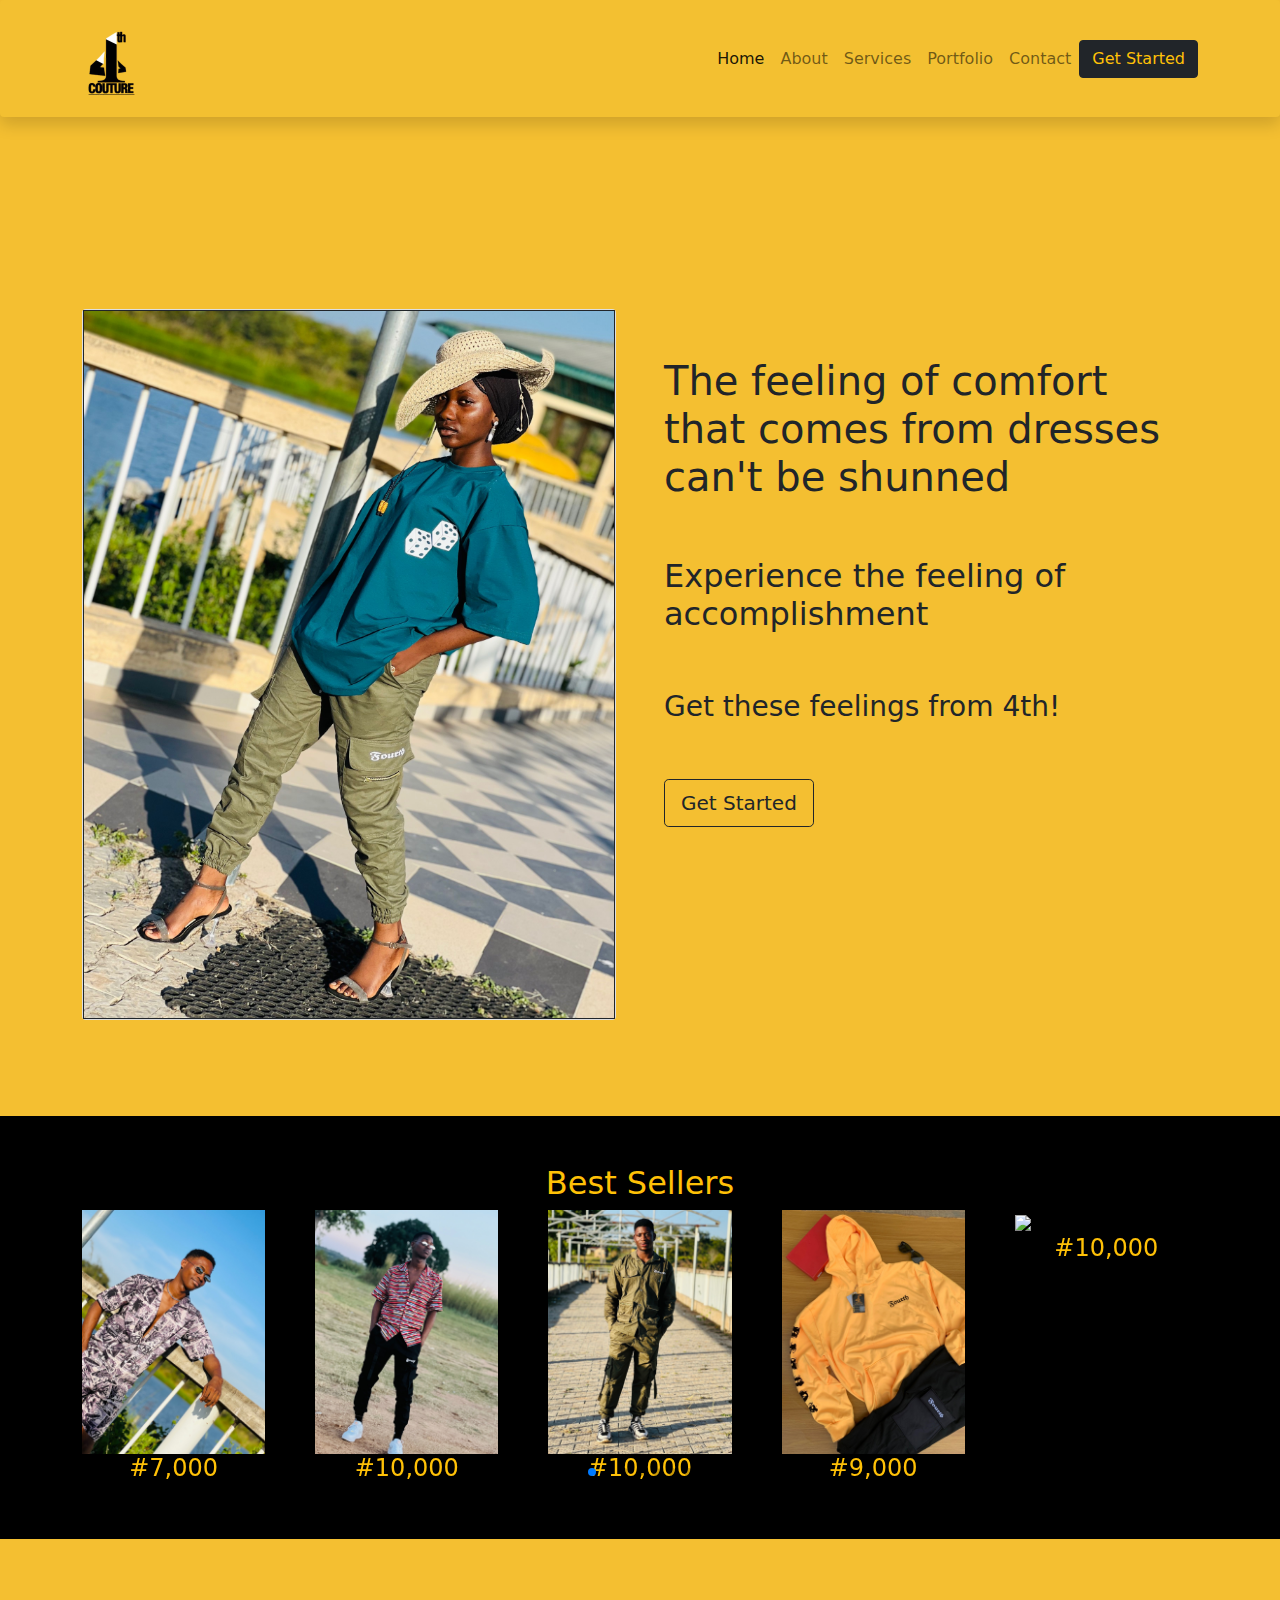
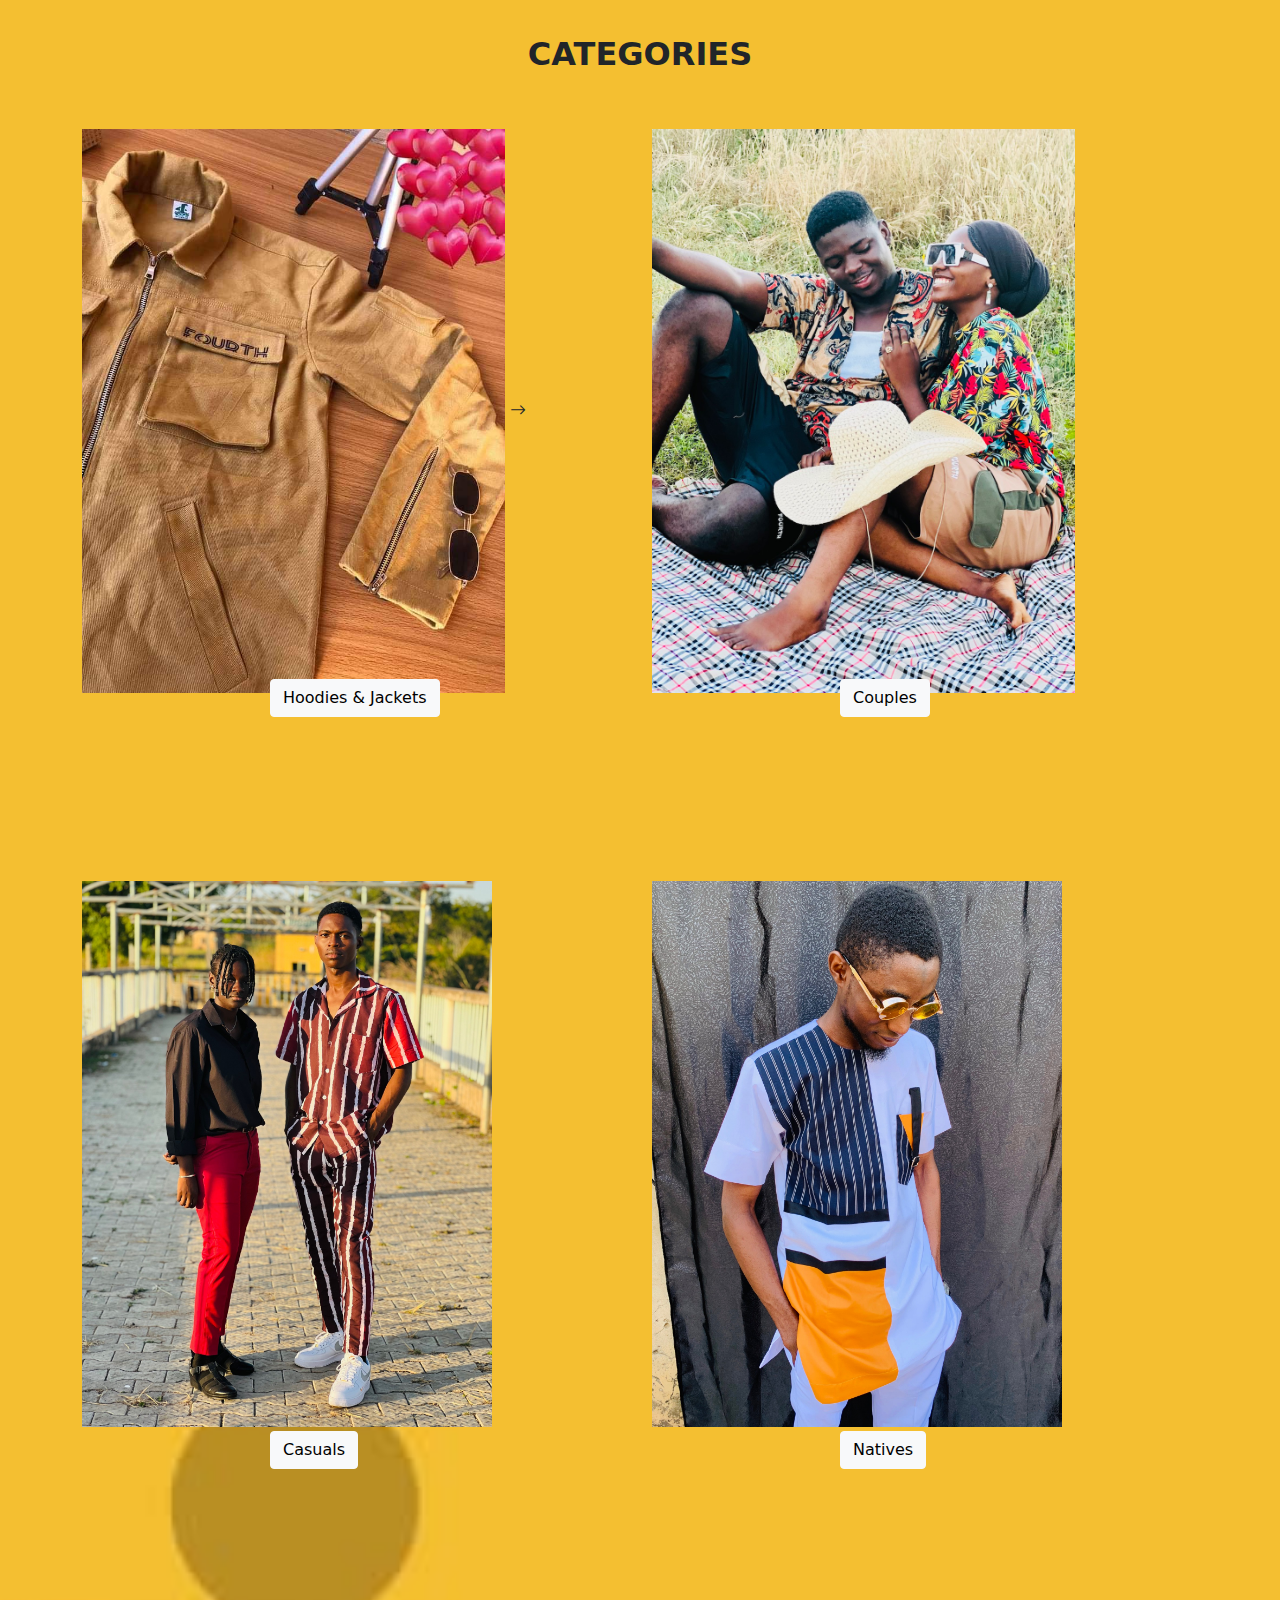
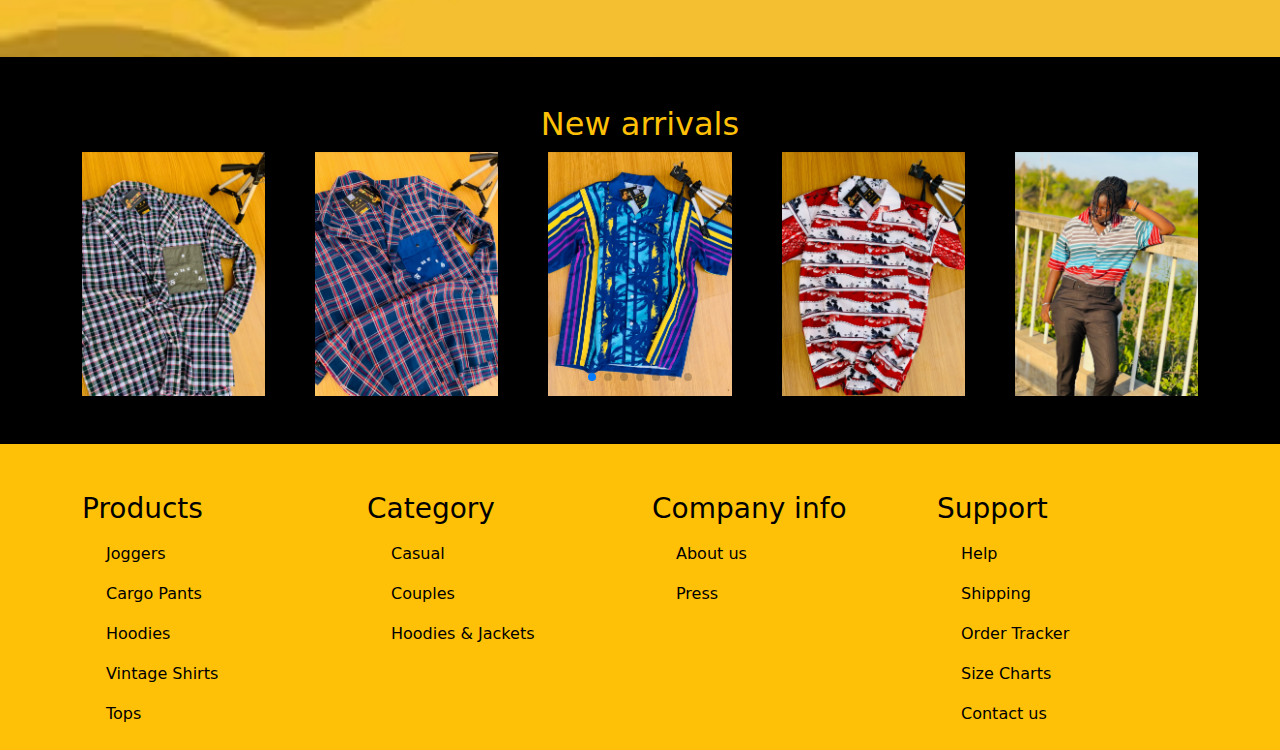
==== index.html @ 700fd644 "First Commit" ====
<!DOCTYPE html>
<html lang="en">
<head>
    <meta charset="UTF-8">
    <meta http-equiv="X-UA-Compatible" content="IE=edge">
    <meta name="viewport" content="width=device-width, initial-scale=1.0">
    <title>Landing Page</title>
    <link rel="stylesheet" href="css/bootstrap.min.css">
    <link rel="stylesheet" href="css/style.css">
    <link
      rel="stylesheet"
      href="https://unpkg.com/swiper/swiper-bundle.min.css"
    />
    <link rel="stylesheet" href="https://cdn.jsdelivr.net/npm/bootstrap-icons@1.8.2/font/bootstrap-icons.css">
</head>
<body>
    <div id="heroSection" class="bg-image bg-opacity-50">
        <nav class="navbar navbar-expand-lg navbar-light bg-light shadow p-3 mb-5 bg-body rounded">
            <div class="container">
                <a class="navbar-brand logo" href="index.html"><img src="img/logo.png"></a>
                <button class="navbar-toggler" type="button" data-bs-toggle="collapse"
                    data-bs-target="#navbarSupportedContent" aria-controls="navbarSupportedContent"
                    aria-expanded="false" aria-label="Toggle navigation">
                    <span class="navbar-toggler-icon"></span>
                </button>
                <div class="collapse navbar-collapse" id="navbarSupportedContent">
                    <ul class="navbar-nav ms-auto mb-2 mb-lg-0">
                        <li class="nav-item">
                            <a class="nav-link active" aria-current="page" href="index.html">Home</a>
                        </li>
                        <li class="nav-item">
                            <a class="nav-link" href="about.html">About</a>
                        </li>
                        <li class="nav-item">
                            <a class="nav-link" href="#">Services</a>
                        </li>
                        <li class="nav-item">
                            <a class="nav-link" href="#">Portfolio</a>
                        </li>
                        <li class="nav-item">
                            <a class="nav-link" href="contact-us.html">Contact</a>
                        </li>
                    </ul>
                    <button class="btn btn-dark text-warning" type="button">Get Started</button>
                </div>
            </div>
        </nav>
        <div id="introSection" class="py-lg-5 pt-md-0 pt-sm-0">
            <div class="container">
                <div class="row my-5 g-5">
                    <div class="col-lg-6 fw-bold">
                        <h2 class="fs-1 py-5">The feeling of comfort that comes from dresses can't be shunned</h2>
                        <h3 class="fs-2 pb-5">Experience the feeling of accomplishment</h3>
                        <h4 class="fs-3 pb-5">Get these feelings from 4th!</h4>
                        <button class="btn btn-outline-dark btn-lg" type="button">Get Started</button>
                    </div>
                    <div class="col-lg-6 order-sm-first">
                        <div class="card">
                            <img src="img/Hero_image.jpg" alt="image box" class="img-fluid border border-dark h-75">
                        </div> 
                    </div>
                </div>
            </div>
        </div>
        <div id="bsSection" class="py-5 text-warning bg-black">
            <div class="container">
                <h2 class="text-center">Best Sellers</h2>
                <div class="swiper mySwiper">
                    <div class="swiper-wrapper">
                        <div class="swiper-slide">
                            <img src="img/BS-1.jpg" class="img-fluid">
                            <h4 class="text-center">#7,000</h4>
                        </div>
                        <div class="swiper-slide">
                            <img src="img/BS-2.jpg" class="img-fluid">
                            <h4 class="text-center">#10,000</h4>
                        </div>
                        <div class="swiper-slide">
                            <img src="img/BS-3.jpg" class="img-fluid">
                            <h4 class="text-center">#10,000</h4>
                        </div>
                        <div class="swiper-slide">
                            <img src="img/BS-4.jpg" class="img-fluid">
                            <h4 class="text-center">#9,000</h4>
                        </div>
                        <div class="swiper-slide">
                            <img src="img/BS-5.jpg" class="img-fluid">
                            <h4 class="text-center">#10,000</h4>
                        </div>
                        <div class="swiper-slide">
                            <img src="img/BS-6.jpg" class="img-fluid">
                            <h4 class="text-center">#5,000</h4>
                        </div>
                        <div class="swiper-slide">
                            <img src="img/BS-7.jpg" class="img-fluid">
                            <h4 class="text-center">#8,000</h4>
                        </div>
                    </div>
                    <div class="swiper-pagination"></div>
                  </div>
            </div>
        </div>
        <div id="categorySection" class="py-5">
            <div class="container">
                <h2 class="text-dark text-center py-5 fw-bolder">CATEGORIES</h2>
                <div class="row">
                    <div class="col-lg-6">
                        <img src="img/Jacket-1.jpg" class="img-fluid h-75">
                        <a href="#" class="btn btn-light">Hoodies & Jackets</a>
                        <i class="bi bi-arrow-right"></i>
                    </div>
                    <div class="col-lg-6">
                        <img src="img/couples-2.jpg" class="img-fluid h-75"> 
                        <a href="#" class="btn btn-light">Couples</a>
                    </div> <div class="col-lg-6">
                        <img src="img/Casual.jpg" class="img-fluid h-75"> 
                        <a href="#" class="btn btn-light">Casuals</a>
                    </div>
                    <div class="col-lg-6">
                        <img src="img/Native.jpg" class="img-fluid h-75"> 
                        <a href="#" class="btn btn-light">Natives</a>
                    </div>
                </div>
            </div>
        </div>
        <div id="naSection" class="py-5 text-warning bg-black">
            <div class="container">
                <h2 class="text-center">New arrivals</h2>
                <div class="swiper mySwiper">
                    <div class="swiper-wrapper">
                        <div class="swiper-slide">
                            <img src="img/NA-1.jpg" class="img-fluid">
                        </div>
                        <div class="swiper-slide">
                            <img src="img/NA-2.jpg" class="img-fluid">
                        </div>
                        <div class="swiper-slide">
                            <img src="img/NA-3.jpg" class="img-fluid">
                        </div>
                        <div class="swiper-slide">
                            <img src="img/NA-4.jpg" class="img-fluid">
                        </div>
                        <div class="swiper-slide">
                            <img src="img/NA-5.jpg" class="img-fluid">
                        </div>
                        <div class="swiper-slide">
                            <img src="img/NA-6.jpg" class="img-fluid">
                        </div>
                        <div class="swiper-slide">
                            <img src="img/NA-7.jpg" class="img-fluid">
                        </div>
                    </div>
                    <div class="swiper-pagination"></div>
                  </div>
            </div>
        </div>
    </div>
    <div id="footer" class="pt-5 bg-warning text-black" >
        <div class="container">
            <div class="row">
                <div class="col-lg-3 col-md-6">
                    <h3>Products</h3>
                    <ul class="list-unstyled ps-4">
                        <li class="py-2">Joggers</li>
                        <li class="py-2">Cargo Pants</li>
                        <li class="py-2">Hoodies</li>
                        <li class="py-2">Vintage Shirts</li>
                        <li class="py-2">Tops</li>
                    </ul>
                </div>
                <div class="col-lg-3 col-md-6">
                    <h3>Category</h3>
                    <ul class="list-unstyled ps-4">
                        <li class="py-2">Casual</li>
                        <li class="py-2">Couples</li>
                        <li class="py-2">Hoodies & Jackets</li>
                    </ul>
                </div>
                <div class="col-lg-3 col-md-6">
                    <h3>Company info</h3>
                    <ul class="list-unstyled ps-4">
                        <li class="py-2">About us</li>
                        <li class="py-2">Press</li>
                    </ul>
                </div>
                <div class="col-lg-3 col-md-6">
                    <h3>Support</h3>
                    <ul class="list-unstyled ps-4">
                        <li class="py-2">Help</li>
                        <li class="py-2">Shipping</li>
                        <li class="py-2">Order Tracker</li>
                        <li class="py-2">Size Charts</li>
                        <li class="py-2">Contact us</li>
                    </ul>
                </div>
            </div>
            <div>

            </div>
        </div>
    </div>


    <script src="js/bootstrap.min.js"></script>
    <script src="https://unpkg.com/swiper/swiper-bundle.min.js"></script>

    <script>
        var swiper = new Swiper(".mySwiper", {
          // slidesPerView: 3,
          spaceBetween: 30,
          loop: true,
          autoplay: {
            delay: 2000,
            disableOnInteraction: false,
          },
          pagination: {
            el: ".swiper-pagination",
            clickable: true,
          },
          breakpoints: {
            426: {
              slidesPerView: 1,
              spaceBetween: 20,
            },
            768: {
              slidesPerView: 3,
              spaceBetween: 40,
            },
            1024: {
              slidesPerView: 5,
              spaceBetween: 50,
            },
          },
        });
      </script>
</body>
</html>
---- css/style.css ----
* {
    margin: 0;
    padding: 0;
    box-sizing: border-box;
}

.navbar-light {
    background-color: #f3c031 !important;
}

.bg-light {
    background-color: #f3c031 !important;
}

.bg-image {
    background-image: url(../img/4th\ couture.jpg);
    background-repeat: no-repeat;
    background-size: cover;
    position: relative;
}

#misionSection {
    background-color: white !important;
}

#categorySection .col-lg-6 {
    position: relative;
}

#categorySection a {
    position: absolute;
    top: 550px;
    left: 200px;
}

#categorySection a:hover {
    color: #f3c031;
    background-color: black;
}
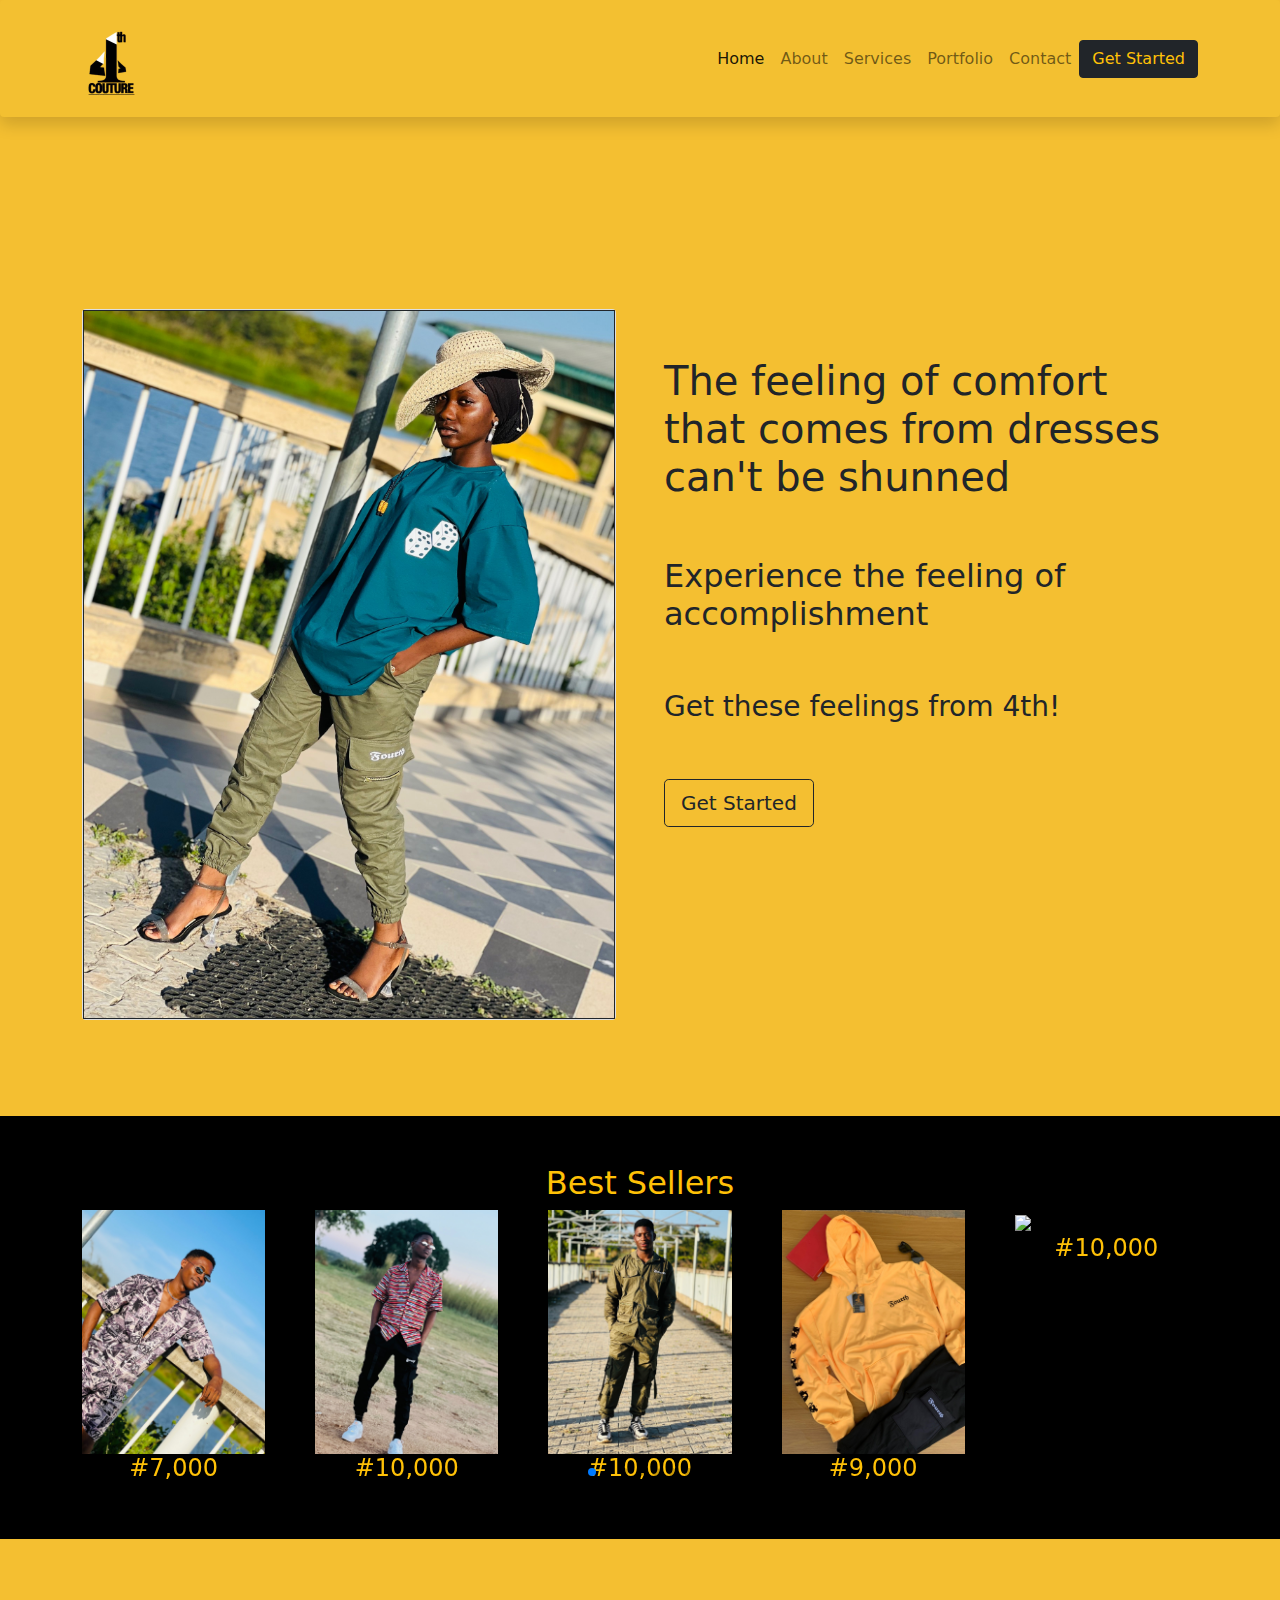
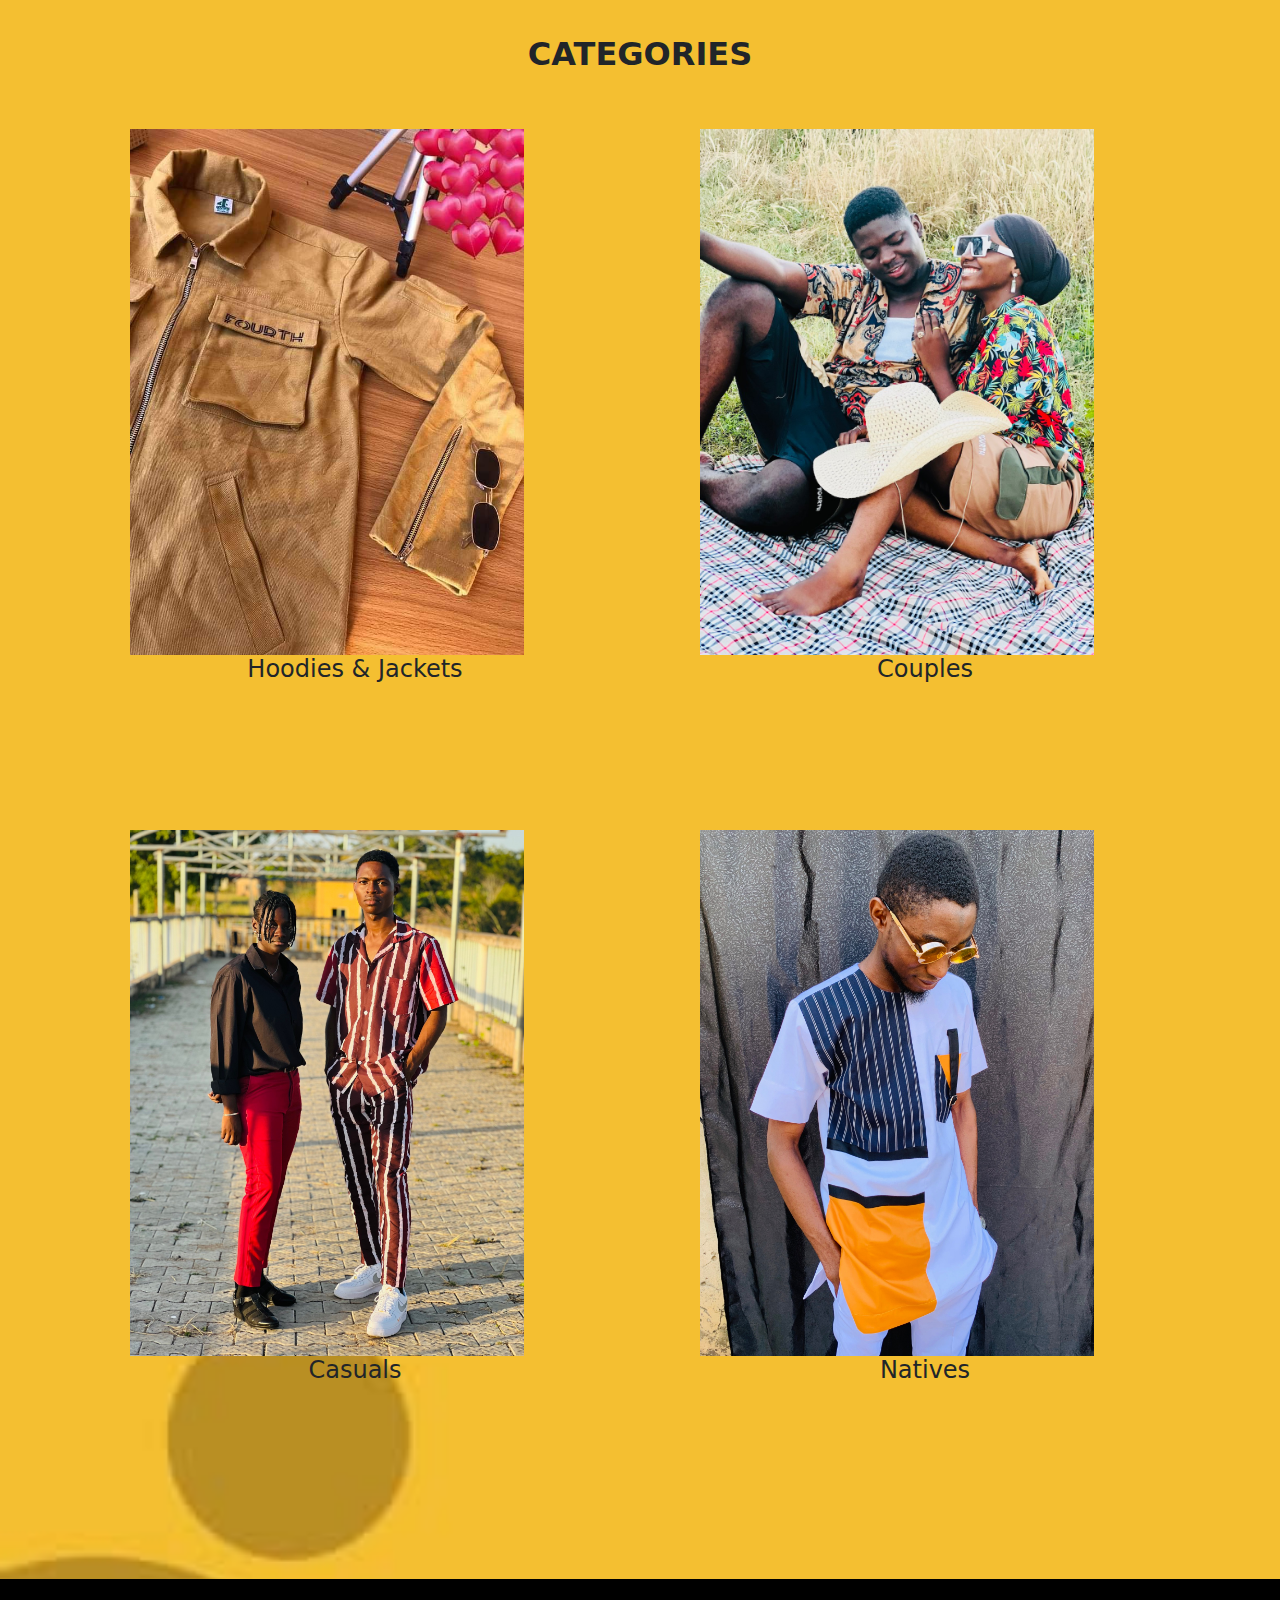
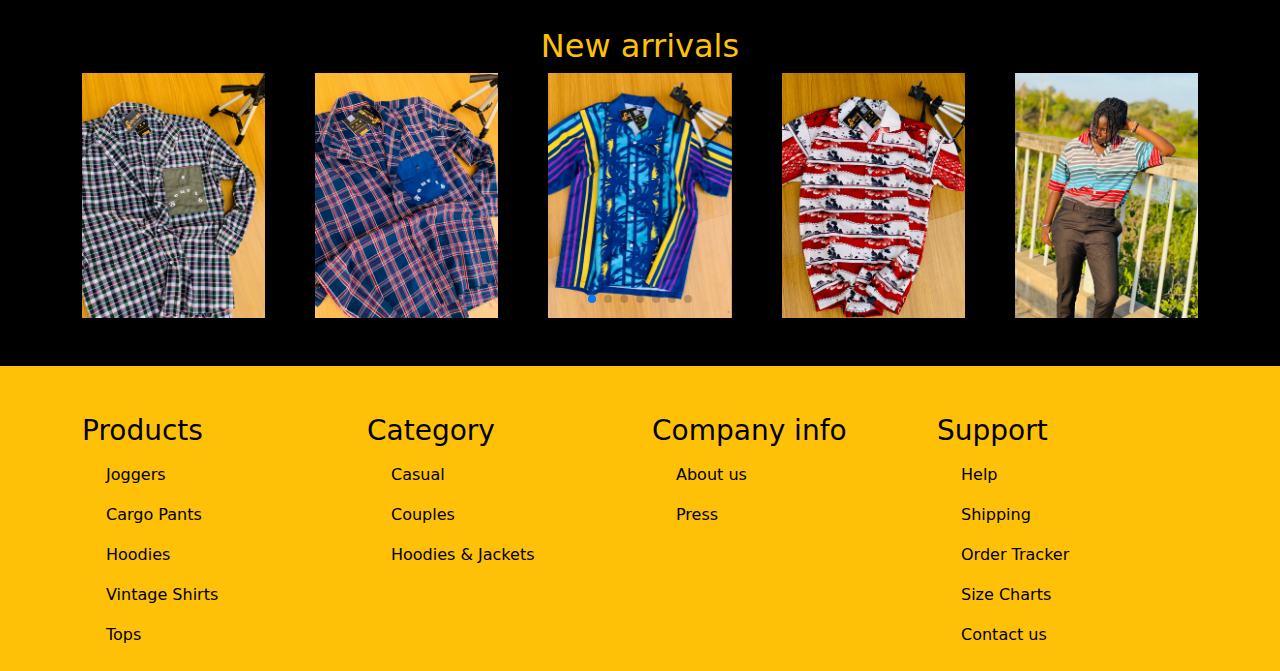
==== commit f809f3be: "Stage 6 task" ====
--- a/index.html
+++ b/index.html
@@ -54,7 +54,7 @@
                         <h4 class="fs-3 pb-5">Get these feelings from 4th!</h4>
                         <button class="btn btn-outline-dark btn-lg" type="button">Get Started</button>
                     </div>
-                    <div class="col-lg-6 order-sm-first">
+                    <div class="col-lg-6 order-first">
                         <div class="card">
                             <img src="img/Hero_image.jpg" alt="image box" class="img-fluid border border-dark h-75">
                         </div> 
@@ -105,20 +105,19 @@
                 <h2 class="text-dark text-center py-5 fw-bolder">CATEGORIES</h2>
                 <div class="row">
                     <div class="col-lg-6">
-                        <img src="img/Jacket-1.jpg" class="img-fluid h-75">
-                        <a href="#" class="btn btn-light">Hoodies & Jackets</a>
-                        <i class="bi bi-arrow-right"></i>
+                        <img src="img/Jacket-1.jpg" class="img-fluid h-75 ps-5">
+                        <h4 class="text-center">Hoodies & Jackets</h4>
                     </div>
                     <div class="col-lg-6">
-                        <img src="img/couples-2.jpg" class="img-fluid h-75"> 
-                        <a href="#" class="btn btn-light">Couples</a>
+                        <img src="img/couples-2.jpg" class="img-fluid h-75 ps-5"> 
+                        <h4 class="text-center">Couples</h4>
                     </div> <div class="col-lg-6">
-                        <img src="img/Casual.jpg" class="img-fluid h-75"> 
-                        <a href="#" class="btn btn-light">Casuals</a>
+                        <img src="img/Casual.jpg" class="img-fluid h-75 ps-5"> 
+                        <h4 class="text-center">Casuals</h4>
                     </div>
                     <div class="col-lg-6">
-                        <img src="img/Native.jpg" class="img-fluid h-75"> 
-                        <a href="#" class="btn btn-light">Natives</a>
+                        <img src="img/Native.jpg" class="img-fluid h-75 ps-5"> 
+                        <h4 class="text-center">Natives</h4>
                     </div>
                 </div>
             </div>
--- a/css/style.css
+++ b/css/style.css
@@ -23,17 +23,3 @@
     background-color: white !important;
 }
 
-#categorySection .col-lg-6 {
-    position: relative;
-}
-
-#categorySection a {
-    position: absolute;
-    top: 550px;
-    left: 200px;
-}
-
-#categorySection a:hover {
-    color: #f3c031;
-    background-color: black;
-}
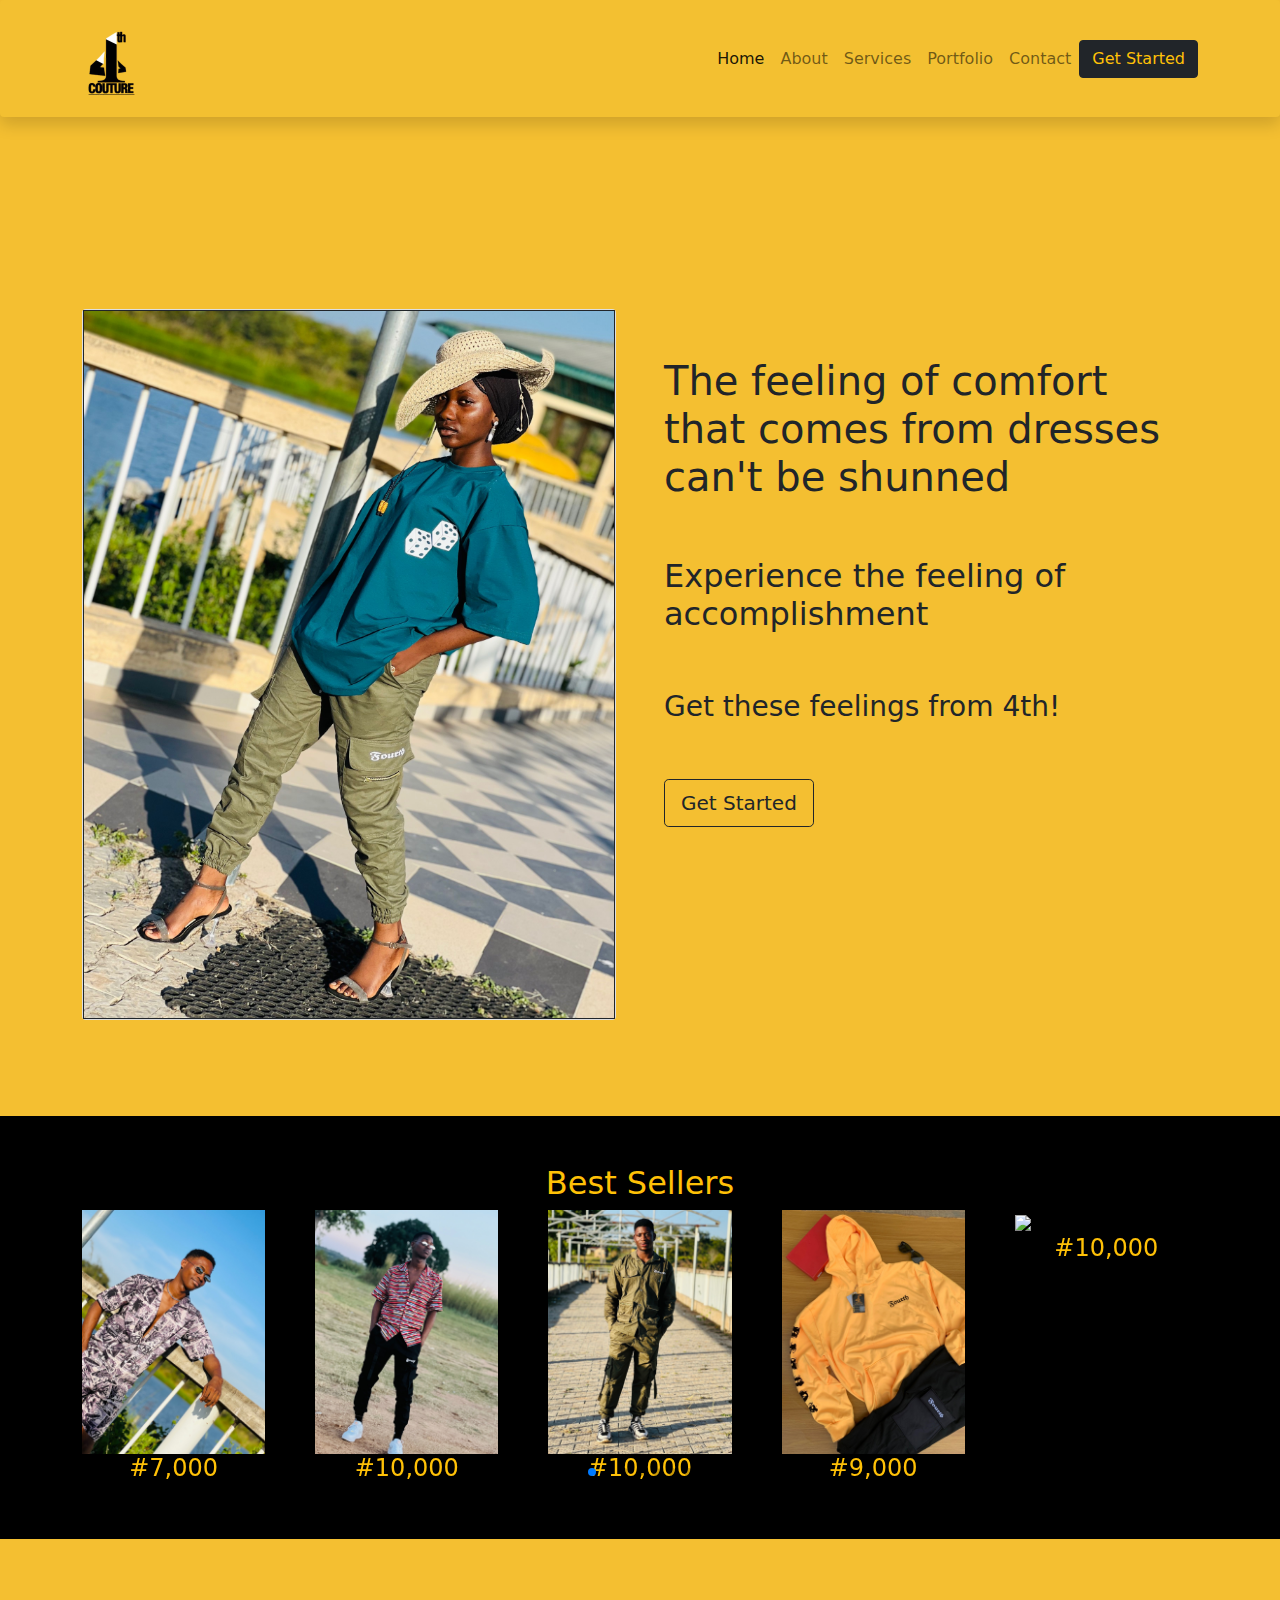
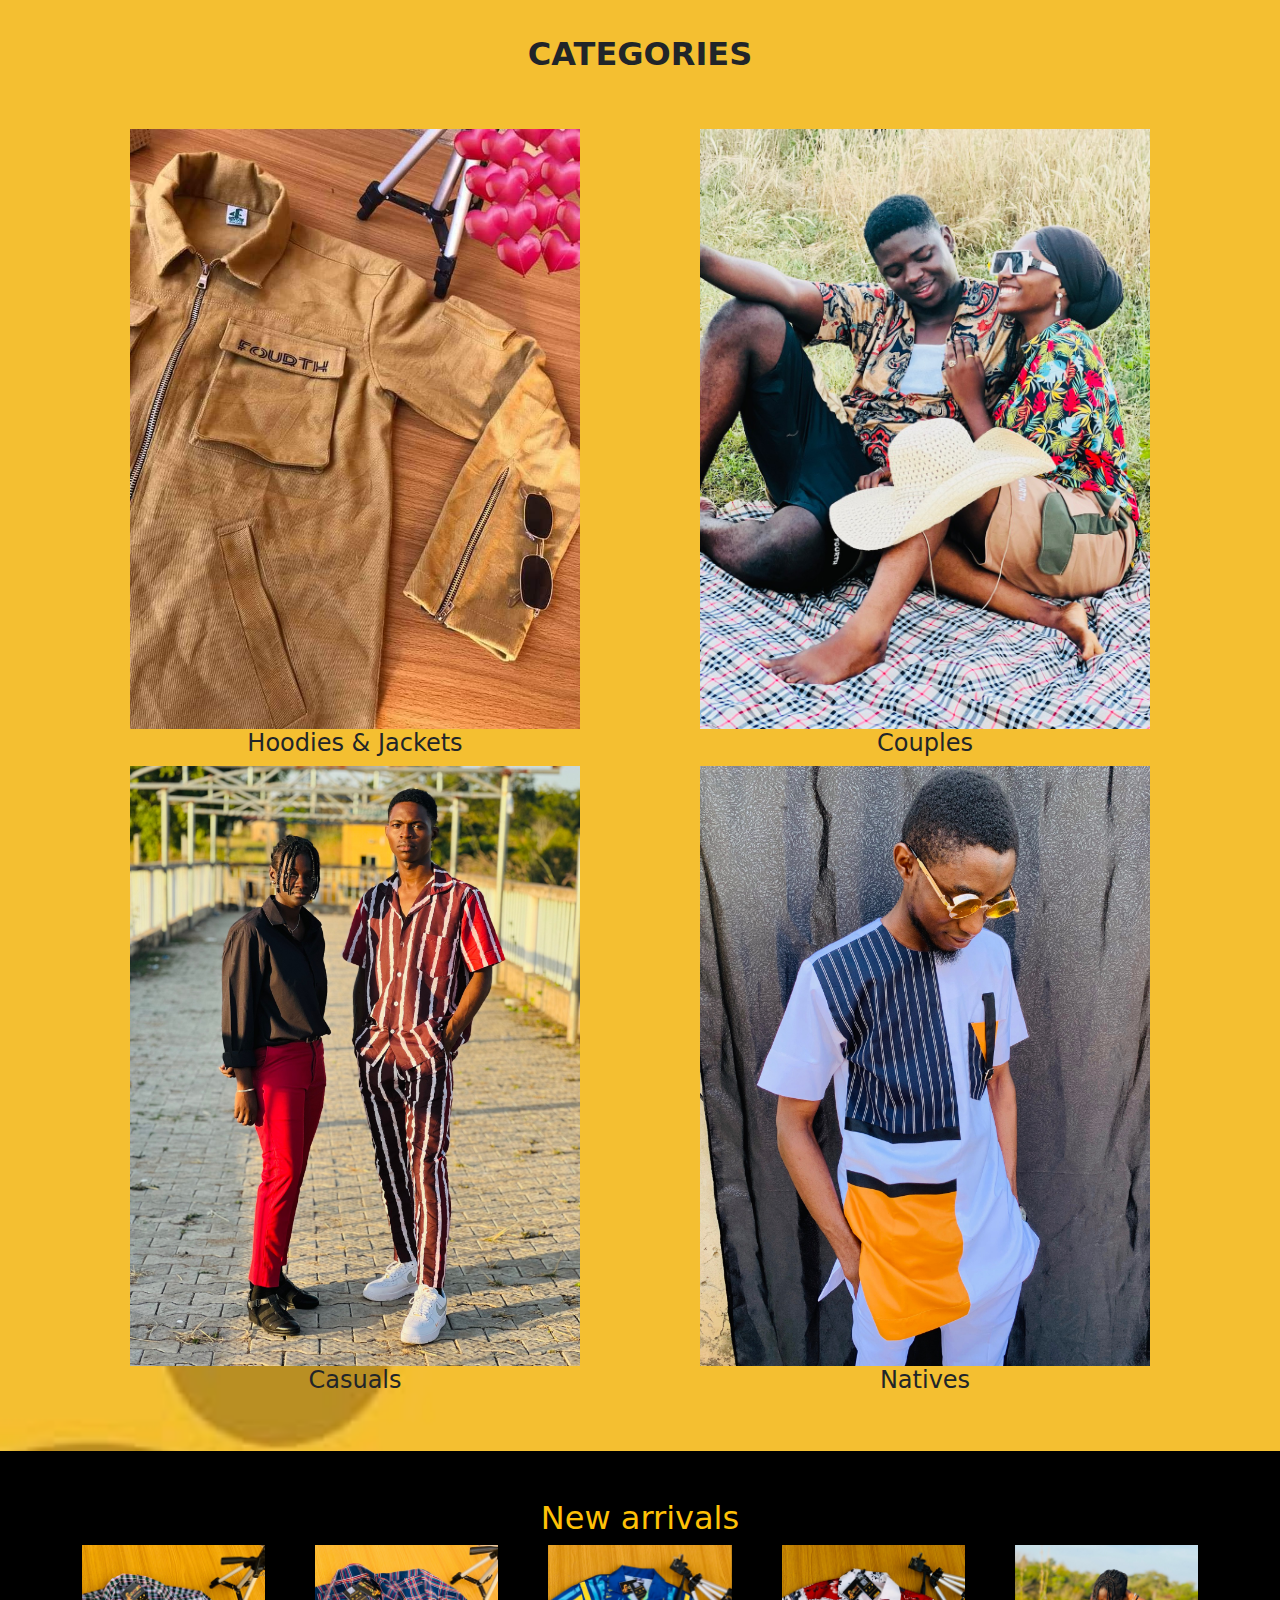
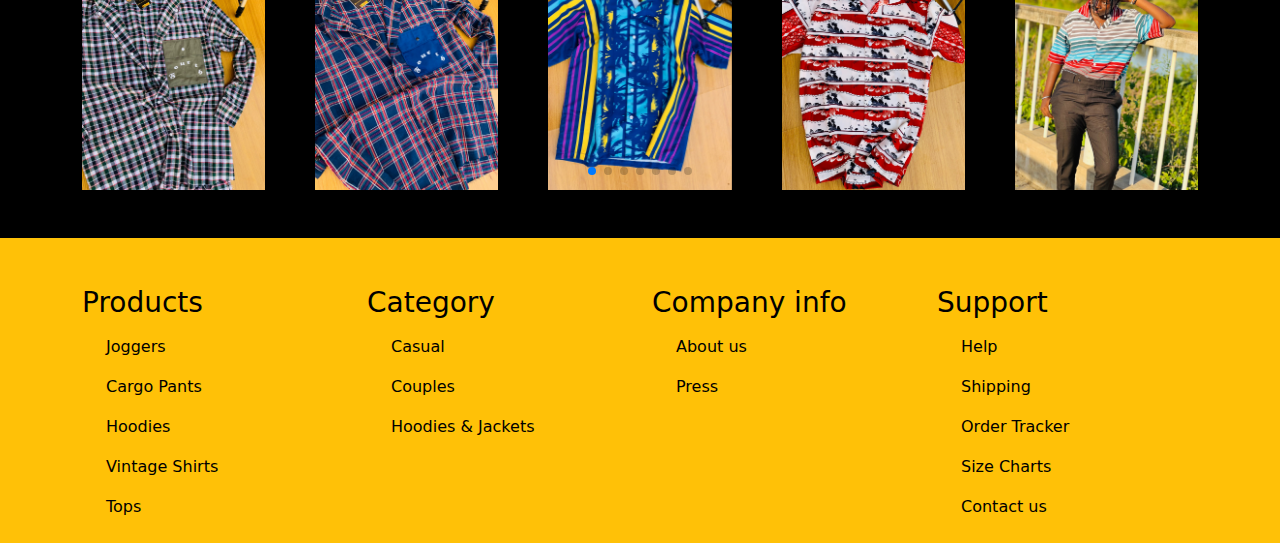
==== commit b5d00756: "image centralized" ====
--- a/index.html
+++ b/index.html
@@ -105,18 +105,18 @@
                 <h2 class="text-dark text-center py-5 fw-bolder">CATEGORIES</h2>
                 <div class="row">
                     <div class="col-lg-6">
-                        <img src="img/Jacket-1.jpg" class="img-fluid h-75 ps-5">
+                        <img src="img/Jacket-1.jpg" class="img-fluid px-5 ps-5">
                         <h4 class="text-center">Hoodies & Jackets</h4>
                     </div>
                     <div class="col-lg-6">
-                        <img src="img/couples-2.jpg" class="img-fluid h-75 ps-5"> 
+                        <img src="img/couples-2.jpg" class="img-fluid px-5 ps-5"> 
                         <h4 class="text-center">Couples</h4>
                     </div> <div class="col-lg-6">
-                        <img src="img/Casual.jpg" class="img-fluid h-75 ps-5"> 
+                        <img src="img/Casual.jpg" class="img-fluid px-5 ps-5"> 
                         <h4 class="text-center">Casuals</h4>
                     </div>
                     <div class="col-lg-6">
-                        <img src="img/Native.jpg" class="img-fluid h-75 ps-5"> 
+                        <img src="img/Native.jpg" class="img-fluid px-5 ps-5"> 
                         <h4 class="text-center">Natives</h4>
                     </div>
                 </div>
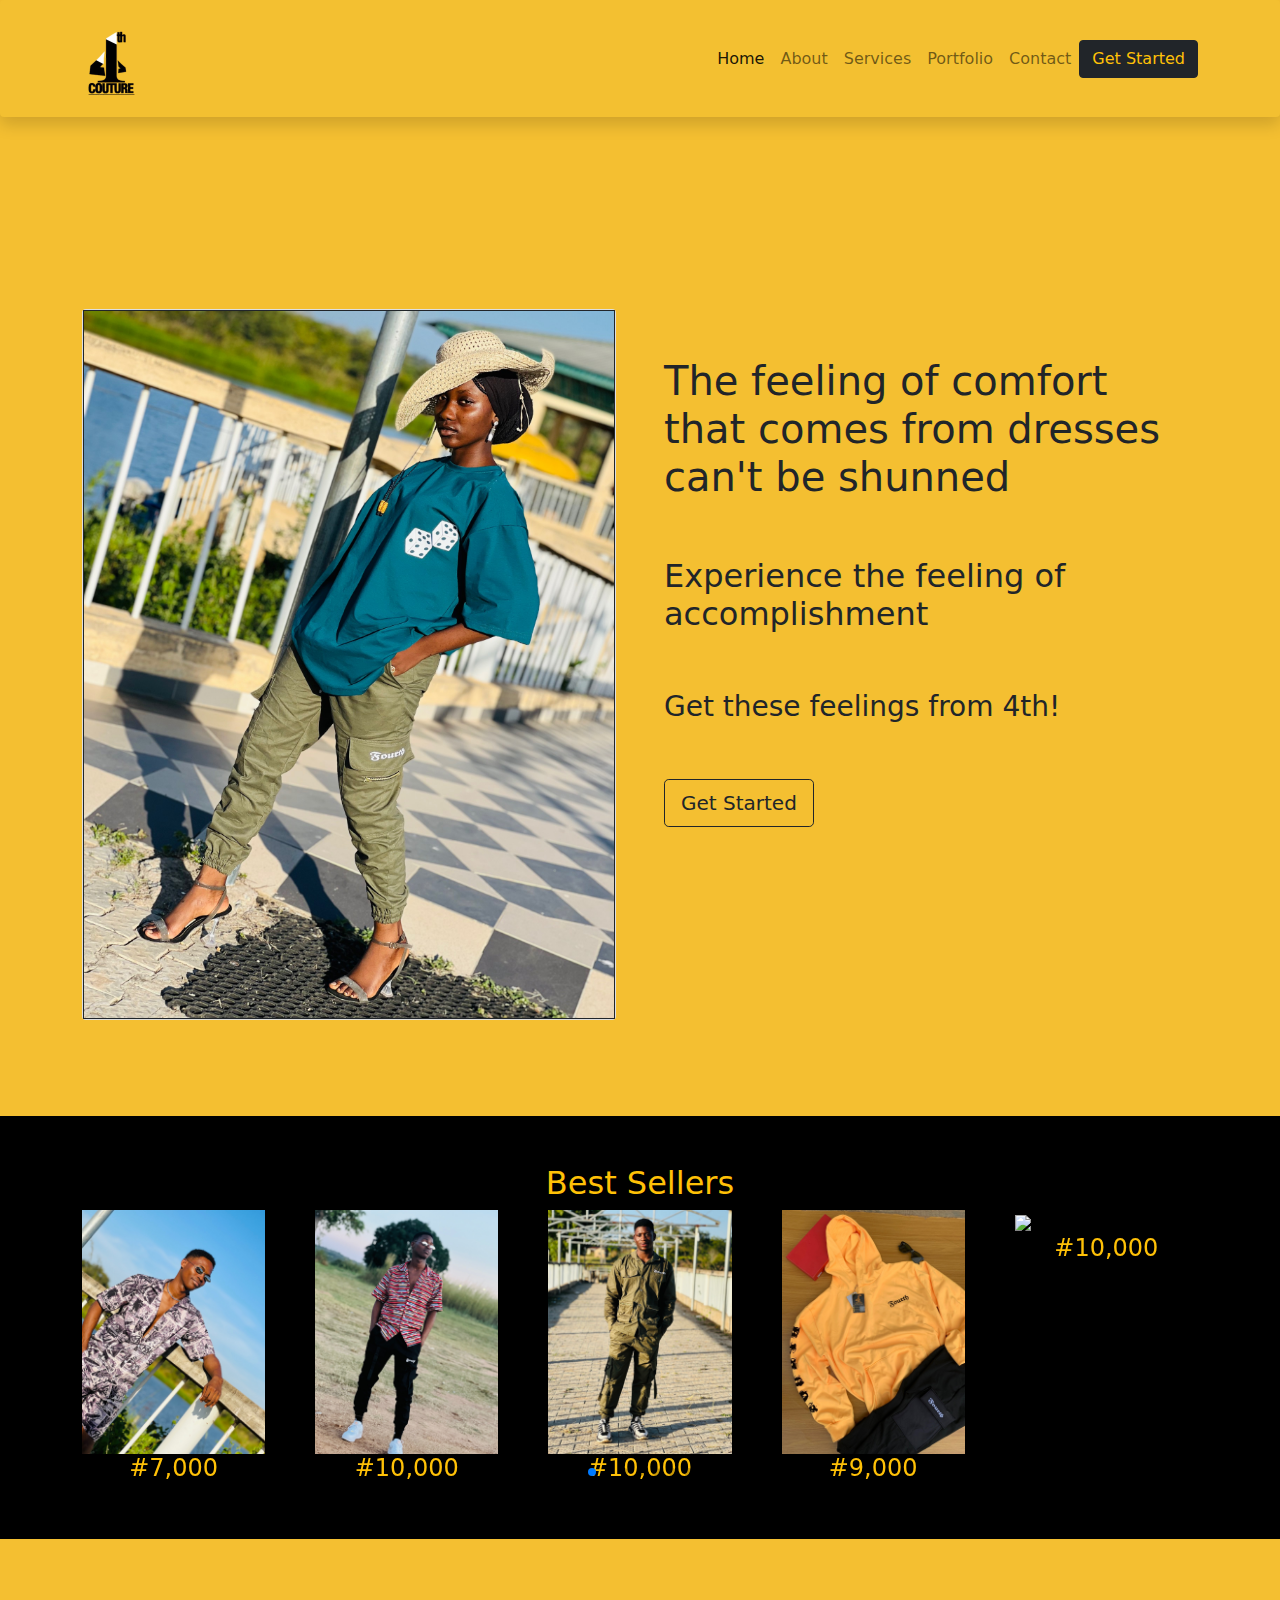
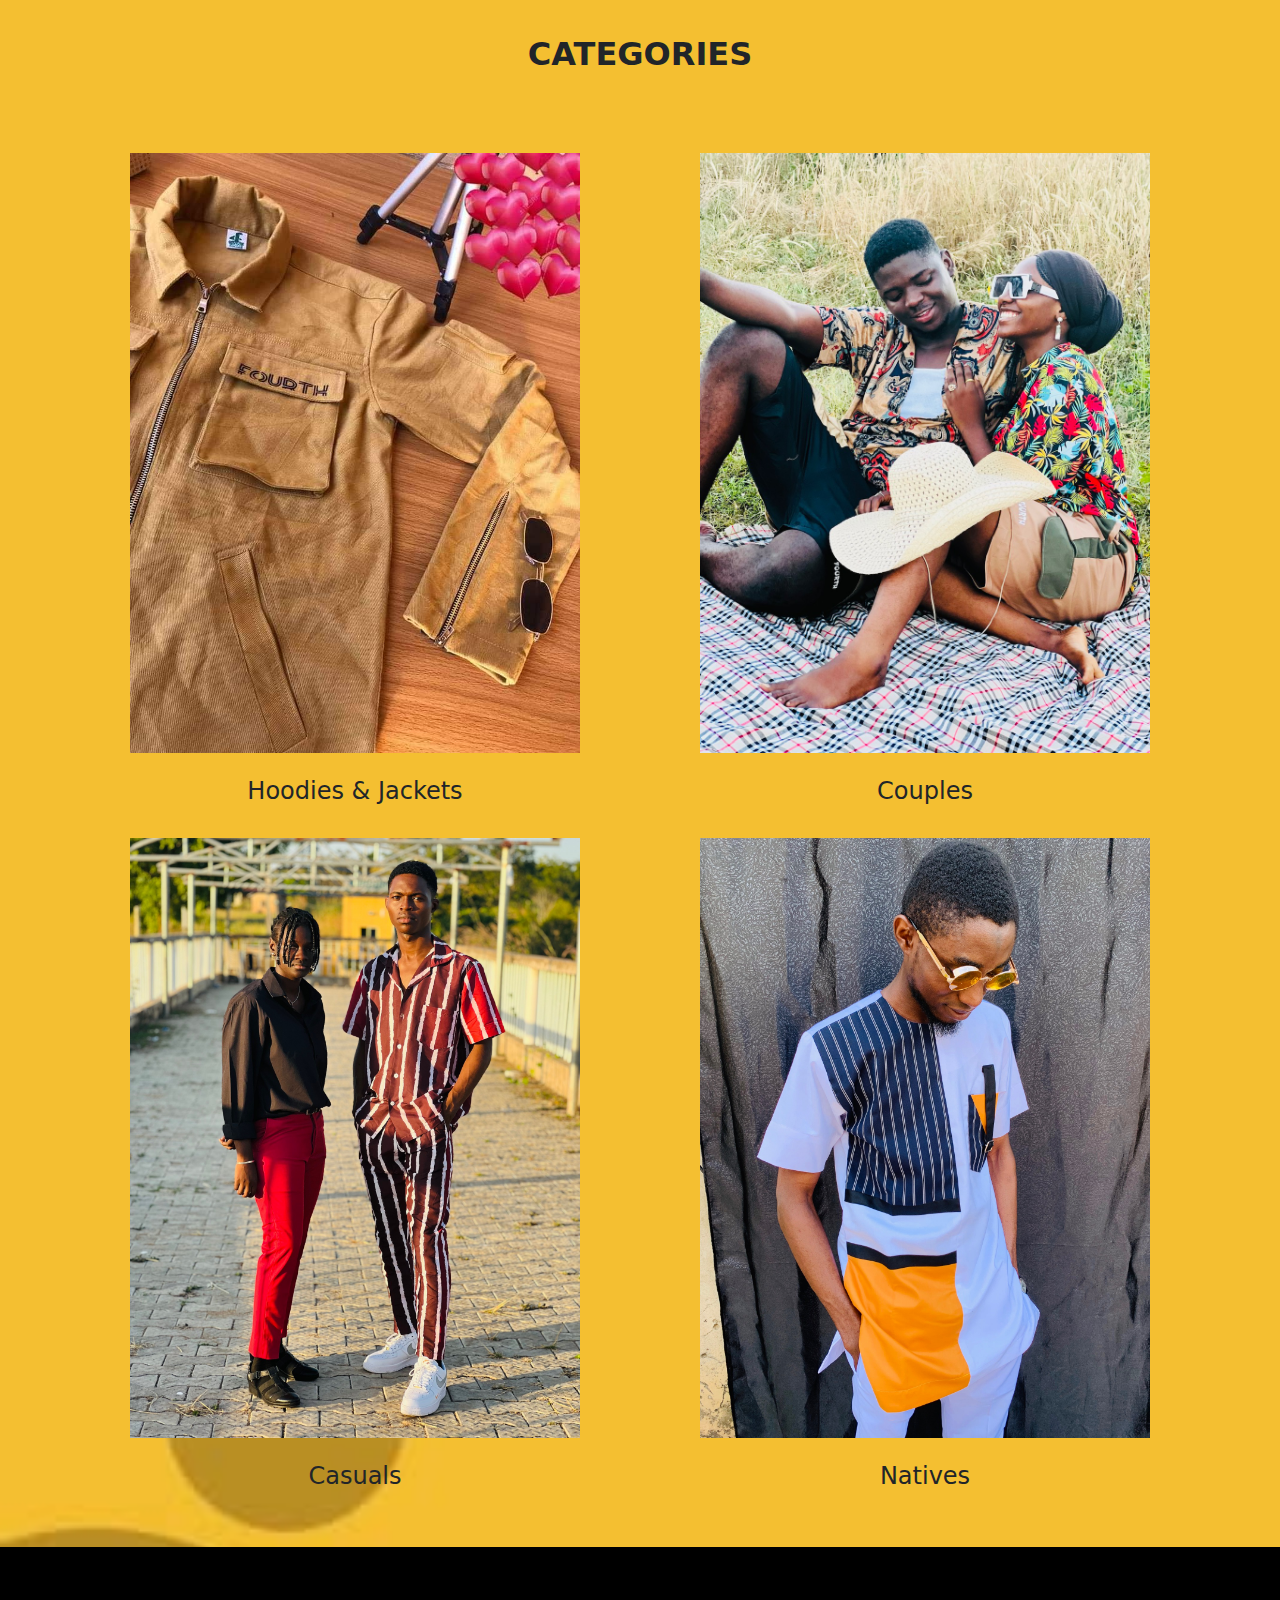
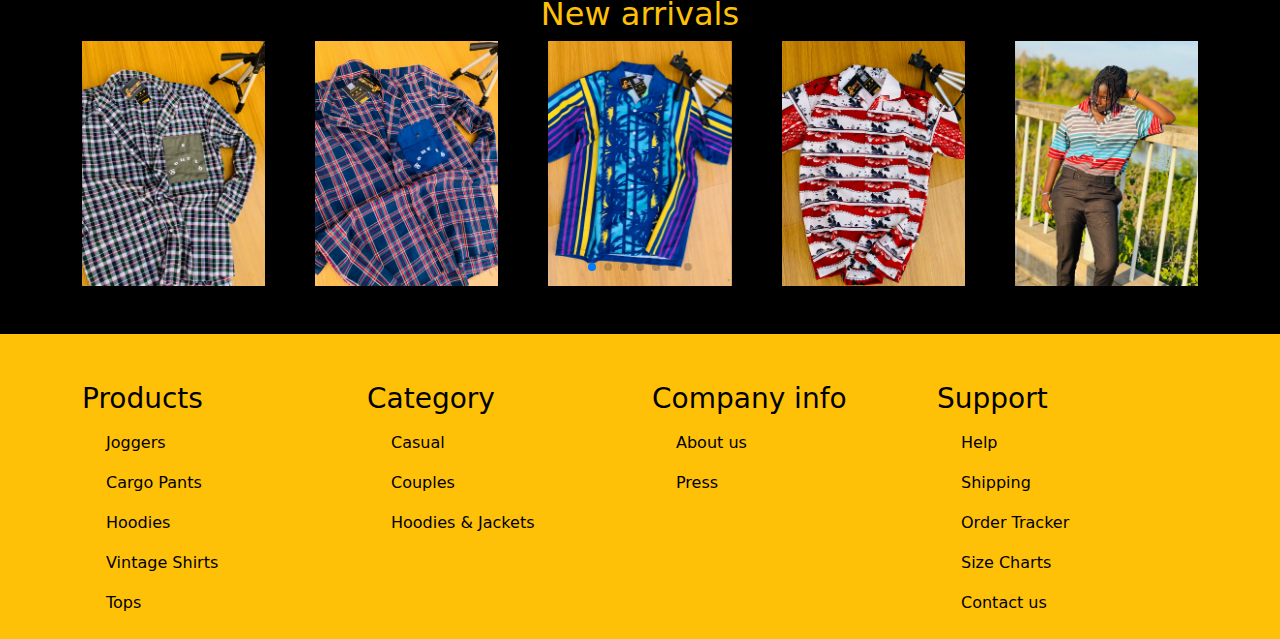
==== commit b1da6f82: "ft: center images" ====
--- a/index.html
+++ b/index.html
@@ -105,18 +105,18 @@
                 <h2 class="text-dark text-center py-5 fw-bolder">CATEGORIES</h2>
                 <div class="row">
                     <div class="col-lg-6">
-                        <img src="img/Jacket-1.jpg" class="img-fluid px-5 ps-5">
+                        <img src="img/Jacket-1.jpg" class="img-fluid px-5 py-4 ps-5">
                         <h4 class="text-center">Hoodies & Jackets</h4>
                     </div>
                     <div class="col-lg-6">
-                        <img src="img/couples-2.jpg" class="img-fluid px-5 ps-5"> 
+                        <img src="img/couples-2.jpg" class="img-fluid px-5 py-4 ps-5"> 
                         <h4 class="text-center">Couples</h4>
                     </div> <div class="col-lg-6">
-                        <img src="img/Casual.jpg" class="img-fluid px-5 ps-5"> 
+                        <img src="img/Casual.jpg" class="img-fluid px-5 py-4 ps-5"> 
                         <h4 class="text-center">Casuals</h4>
                     </div>
                     <div class="col-lg-6">
-                        <img src="img/Native.jpg" class="img-fluid px-5 ps-5"> 
+                        <img src="img/Native.jpg" class="img-fluid px-5 py-4 ps-5"> 
                         <h4 class="text-center">Natives</h4>
                     </div>
                 </div>
